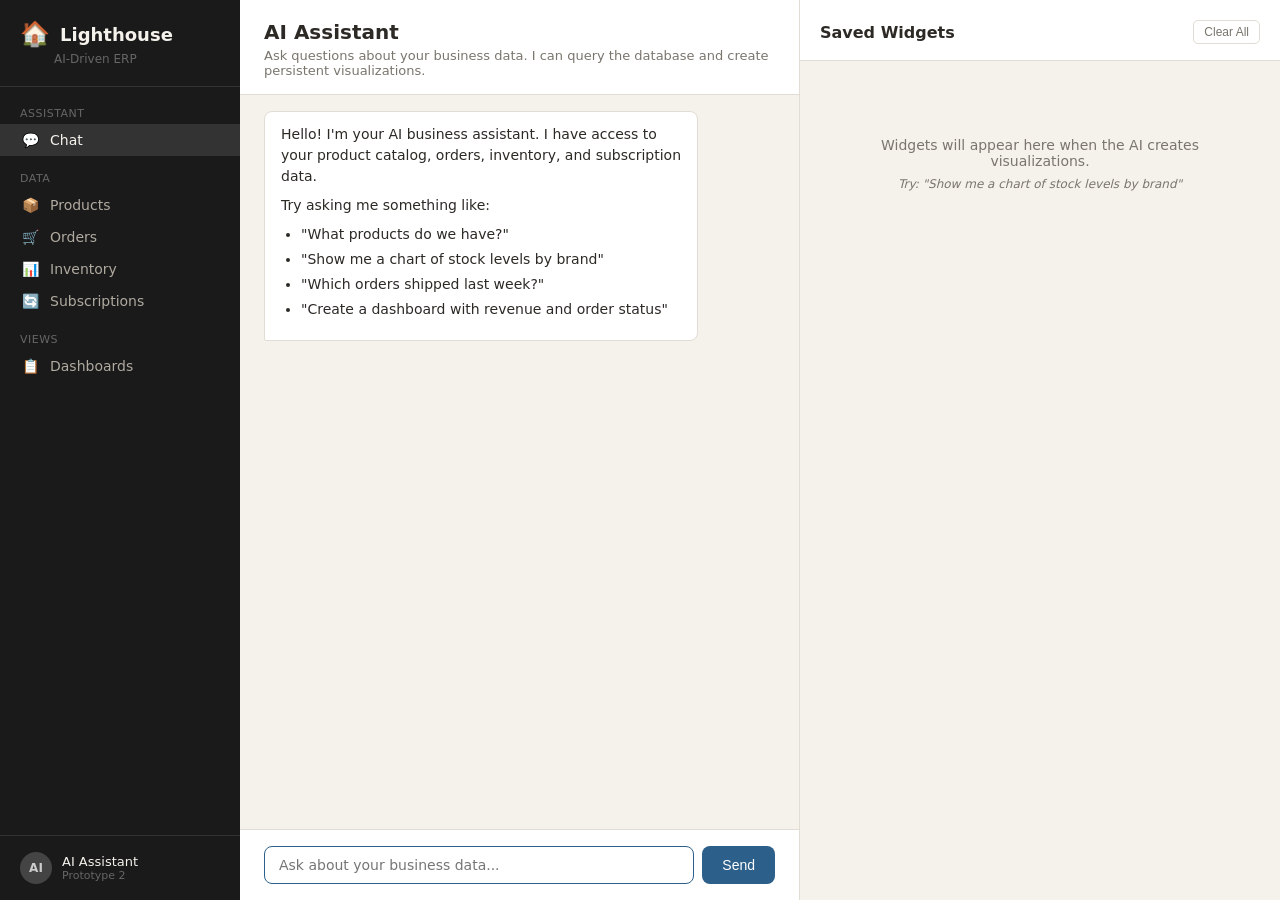
==== prototype-2/static/index.html @ 1d47408b "Add prototype-2: persistent widgets with markdown-as-artifact pattern The AI agent authors widget ma" ====
<!DOCTYPE html>
<html lang="en">
<head>
    <meta charset="UTF-8">
    <meta name="viewport" content="width=device-width, initial-scale=1.0">
    <title>Lighthouse ERP — AI Assistant</title>
    <link rel="stylesheet" href="app.css">
</head>
<body>
    <div class="layout">
        <aside class="sidebar">
            <div class="sidebar-header">
                <div class="logo">
                    <span class="logo-icon">🏠</span>
                    <span class="logo-text">Lighthouse</span>
                </div>
                <div class="logo-subtitle">AI-Driven ERP</div>
            </div>
            <nav class="sidebar-nav">
                <div class="nav-section">
                    <div class="nav-label">Assistant</div>
                    <a class="nav-item active" href="#">
                        <span class="nav-icon">💬</span>
                        Chat
                    </a>
                </div>
                <div class="nav-section">
                    <div class="nav-label">Data</div>
                    <a class="nav-item" href="#" onclick="askAbout('Give me an overview of our product catalog')">
                        <span class="nav-icon">📦</span>
                        Products
                    </a>
                    <a class="nav-item" href="#" onclick="askAbout('Show me recent orders')">
                        <span class="nav-icon">🛒</span>
                        Orders
                    </a>
                    <a class="nav-item" href="#" onclick="askAbout('Show me inventory levels with stock alerts')">
                        <span class="nav-icon">📊</span>
                        Inventory
                    </a>
                    <a class="nav-item" href="#" onclick="askAbout('Show me subscription status overview')">
                        <span class="nav-icon">🔄</span>
                        Subscriptions
                    </a>
                </div>
                <div class="nav-section">
                    <div class="nav-label">Views</div>
                    <a class="nav-item" href="#" onclick="askAbout('Create a dashboard with key business metrics')">
                        <span class="nav-icon">📋</span>
                        Dashboards
                    </a>
                </div>
            </nav>
            <div class="sidebar-footer">
                <div class="sidebar-avatar">AI</div>
                <div>
                    <div class="sidebar-user">AI Assistant</div>
                    <div class="sidebar-role">Prototype 2</div>
                </div>
            </div>
        </aside>

        <main class="main">
            <div class="chat-panel">
                <div class="chat-header">
                    <h1>AI Assistant</h1>
                    <p>Ask questions about your business data. I can query the database and create persistent visualizations.</p>
                </div>
                <div class="chat-messages" id="chatMessages">
                    <div class="message assistant">
                        <div class="message-content">
                            <p>Hello! I'm your AI business assistant. I have access to your product catalog, orders, inventory, and subscription data.</p>
                            <p>Try asking me something like:</p>
                            <ul>
                                <li>"What products do we have?"</li>
                                <li>"Show me a chart of stock levels by brand"</li>
                                <li>"Which orders shipped last week?"</li>
                                <li>"Create a dashboard with revenue and order status"</li>
                            </ul>
                        </div>
                    </div>
                </div>
                <div class="chat-input-area">
                    <form id="chatForm" onsubmit="sendMessage(event)">
                        <div class="input-row">
                            <input type="text" id="chatInput" placeholder="Ask about your business data..." autocomplete="off">
                            <button type="submit" id="sendBtn">Send</button>
                        </div>
                    </form>
                </div>
            </div>

            <div class="widget-panel" id="widgetPanel">
                <div class="widget-header">
                    <h2>Saved Widgets</h2>
                    <button class="clear-widgets" onclick="clearWidgets()">Clear All</button>
                </div>
                <div class="widget-area" id="widgetArea">
                    <div class="widget-placeholder">
                        <p>Widgets will appear here when the AI creates visualizations.</p>
                        <p class="hint">Try: "Show me a chart of stock levels by brand"</p>
                    </div>
                </div>
            </div>
        </main>
    </div>
    <script src="app.js"></script>
</body>
</html>
---- prototype-2/static/app.css ----
/* Design tokens from Lighthouse ERP mockup */
:root {
    --bg: #F5F2EC;
    --bg-card: #FFFFFF;
    --bg-sidebar: #1A1A1A;
    --bg-sidebar-hover: #2A2A2A;
    --bg-sidebar-active: #333;

    --text: #2D2A26;
    --text-secondary: #7A756D;
    --text-sidebar: #B0AAA0;
    --text-sidebar-active: #F5F2EC;

    --border: #E2DDD4;
    --border-light: #EDEAE4;

    --accent-lt: #B8860B;
    --accent-lt-bg: #FBF5E6;
    --accent-lp: #2C5F8A;
    --accent-lp-bg: #E8F0F7;

    --success: #4A7C59;
    --success-bg: #EDF5EF;
    --warning: #C4860C;
    --warning-bg: #FDF5E6;
    --danger: #B44040;
    --danger-bg: #FBEFEF;
    --info: #5B7FA6;
    --info-bg: #EEF3F8;

    --radius: 8px;
    --radius-sm: 5px;
    --shadow: 0 1px 3px rgba(0,0,0,0.06), 0 1px 2px rgba(0,0,0,0.04);
    --shadow-lg: 0 4px 12px rgba(0,0,0,0.08);

    --sidebar-w: 240px;

    --font-body: 'Segoe UI', system-ui, -apple-system, sans-serif;
    --font-mono: 'SF Mono', 'Cascadia Code', 'Consolas', monospace;
}

* {
    margin: 0;
    padding: 0;
    box-sizing: border-box;
}

html {
    font-size: 15px;
}

body {
    font-family: var(--font-body);
    color: var(--text);
    background: var(--bg);
    height: 100vh;
    overflow: hidden;
}

/* Layout */
.layout {
    display: flex;
    height: 100vh;
}

/* Sidebar */
.sidebar {
    width: var(--sidebar-w);
    background: var(--bg-sidebar);
    display: flex;
    flex-direction: column;
    flex-shrink: 0;
}

.sidebar-header {
    padding: 20px;
    border-bottom: 1px solid #333;
}

.logo {
    display: flex;
    align-items: center;
    gap: 10px;
}

.logo-icon {
    font-size: 24px;
}

.logo-text {
    font-size: 18px;
    font-weight: 700;
    color: var(--text-sidebar-active);
}

.logo-subtitle {
    color: #666;
    font-size: 12px;
    margin-top: 4px;
    padding-left: 34px;
}

.sidebar-nav {
    flex: 1;
    padding: 12px 0;
    overflow-y: auto;
}

.nav-section {
    margin-bottom: 8px;
}

.nav-label {
    padding: 8px 20px 4px;
    font-size: 11px;
    text-transform: uppercase;
    letter-spacing: 0.5px;
    color: #666;
}

.nav-item {
    display: flex;
    align-items: center;
    gap: 10px;
    padding: 8px 20px;
    color: var(--text-sidebar);
    text-decoration: none;
    font-size: 14px;
    cursor: pointer;
    transition: background 0.15s;
}

.nav-item:hover {
    background: var(--bg-sidebar-hover);
}

.nav-item.active {
    background: var(--bg-sidebar-active);
    color: var(--text-sidebar-active);
}

.nav-icon {
    width: 20px;
    text-align: center;
}

.sidebar-footer {
    padding: 16px 20px;
    border-top: 1px solid #333;
    display: flex;
    align-items: center;
    gap: 10px;
}

.sidebar-avatar {
    width: 32px;
    height: 32px;
    border-radius: 50%;
    background: #444;
    color: #ccc;
    display: flex;
    align-items: center;
    justify-content: center;
    font-size: 12px;
    font-weight: 600;
}

.sidebar-user {
    color: var(--text-sidebar-active);
    font-size: 13px;
    font-weight: 500;
}

.sidebar-role {
    color: #666;
    font-size: 11px;
}

/* Main area */
.main {
    flex: 1;
    display: flex;
    min-width: 0;
    overflow: hidden;
}

/* Chat panel */
.chat-panel {
    flex: 1;
    display: flex;
    flex-direction: column;
    min-width: 400px;
    border-right: 1px solid var(--border);
}

.chat-header {
    padding: 20px 24px 16px;
    border-bottom: 1px solid var(--border);
    background: var(--bg-card);
}

.chat-header h1 {
    font-size: 20px;
    font-weight: 600;
    margin-bottom: 4px;
}

.chat-header p {
    font-size: 13px;
    color: var(--text-secondary);
}

.chat-messages {
    flex: 1;
    overflow-y: auto;
    padding: 16px 24px;
    display: flex;
    flex-direction: column;
    gap: 16px;
}

.message {
    display: flex;
    flex-direction: column;
    max-width: 85%;
}

.message.user {
    align-self: flex-end;
}

.message.assistant {
    align-self: flex-start;
}

.message-content {
    padding: 12px 16px;
    border-radius: var(--radius);
    font-size: 14px;
    line-height: 1.5;
}

.message.user .message-content {
    background: var(--accent-lp);
    color: white;
    border-bottom-right-radius: 2px;
}

.message.assistant .message-content {
    background: var(--bg-card);
    border: 1px solid var(--border);
    border-bottom-left-radius: 2px;
}

.message-content p {
    margin-bottom: 8px;
}

.message-content p:last-child {
    margin-bottom: 0;
}

.message-content ul {
    margin: 8px 0;
    padding-left: 20px;
}

.message-content li {
    margin-bottom: 4px;
}

.message-content code {
    font-family: var(--font-mono);
    font-size: 12px;
    background: rgba(0,0,0,0.06);
    padding: 2px 5px;
    border-radius: 3px;
}

.message-content pre {
    background: #1a1a1a;
    color: #e0e0e0;
    padding: 12px;
    border-radius: var(--radius-sm);
    overflow-x: auto;
    margin: 8px 0;
    font-family: var(--font-mono);
    font-size: 12px;
    line-height: 1.4;
}

/* Tool use display */
.tool-use {
    margin: 8px 0;
    border: 1px solid var(--border-light);
    border-radius: var(--radius-sm);
    overflow: hidden;
}

.tool-use-header {
    display: flex;
    align-items: center;
    gap: 6px;
    padding: 6px 10px;
    background: var(--info-bg);
    font-size: 12px;
    font-weight: 500;
    color: var(--info);
    cursor: pointer;
}

.tool-use-body {
    padding: 8px 10px;
    font-family: var(--font-mono);
    font-size: 11px;
    background: #fafafa;
    max-height: 200px;
    overflow-y: auto;
    display: none;
    white-space: pre-wrap;
    word-break: break-all;
}

.tool-use-body.open {
    display: block;
}

.tool-result-error {
    background: var(--danger-bg) !important;
}

.tool-result-error .tool-use-header {
    background: var(--danger-bg);
    color: var(--danger);
}

/* SQL result body inside tool-use expander */
.sql-result-body {
    padding: 0 !important;
    max-height: 400px !important;
    white-space: normal !important;
    word-break: normal !important;
}

.sql-result-body.open {
    display: block;
}

.sql-result-query {
    padding: 10px 12px;
    font-family: var(--font-mono);
    font-size: 12px;
    line-height: 1.5;
    background: #1e1e2e;
    color: #cdd6f4;
    white-space: pre-wrap;
    word-break: break-all;
    overflow-x: auto;
}

.sql-keyword {
    color: #89b4fa;
    font-weight: 600;
}

.sql-string {
    color: #a6e3a1;
}

.sql-result-table-wrapper {
    overflow-x: auto;
}

.sql-result-table {
    width: 100%;
    border-collapse: collapse;
    font-size: 12px;
}

.sql-result-table th {
    padding: 6px 10px;
    text-align: left;
    font-weight: 600;
    color: var(--text-secondary);
    background: #f8f7f5;
    border-bottom: 2px solid var(--border);
    white-space: nowrap;
}

.sql-result-table td {
    padding: 5px 10px;
    border-bottom: 1px solid var(--border-light);
    white-space: nowrap;
}

.sql-result-table tr:last-child td {
    border-bottom: none;
}

.sql-result-table tr:hover td {
    background: #faf9f7;
}

.sql-result-info {
    padding: 4px 10px;
    font-size: 11px;
    color: var(--text-secondary);
    background: #f8f7f5;
    border-top: 1px solid var(--border-light);
}

/* Dashboard link in chat */
.dashboard-link {
    margin: 8px 0;
    padding: 10px 14px;
    background: var(--accent-lp-bg);
    border: 1px solid var(--accent-lp);
    border-radius: var(--radius-sm);
}

.dashboard-link a {
    color: var(--accent-lp);
    text-decoration: none;
    font-weight: 500;
    font-size: 14px;
}

.dashboard-link a:hover {
    text-decoration: underline;
}

/* Loading indicator */
.message.loading .message-content {
    display: flex;
    align-items: center;
    gap: 8px;
}

.loading-dots {
    display: flex;
    gap: 4px;
}

.loading-dots span {
    width: 6px;
    height: 6px;
    border-radius: 50%;
    background: var(--text-secondary);
    animation: blink 1.4s infinite both;
}

.loading-dots span:nth-child(2) { animation-delay: 0.2s; }
.loading-dots span:nth-child(3) { animation-delay: 0.4s; }

@keyframes blink {
    0%, 80%, 100% { opacity: 0.3; }
    40% { opacity: 1; }
}

/* Chat input */
.chat-input-area {
    padding: 16px 24px;
    border-top: 1px solid var(--border);
    background: var(--bg-card);
}

.input-row {
    display: flex;
    gap: 8px;
}

#chatInput {
    flex: 1;
    padding: 10px 14px;
    border: 1px solid var(--border);
    border-radius: var(--radius);
    font-size: 14px;
    font-family: var(--font-body);
    outline: none;
    transition: border-color 0.15s;
}

#chatInput:focus {
    border-color: var(--accent-lp);
}

#sendBtn {
    padding: 10px 20px;
    background: var(--accent-lp);
    color: white;
    border: none;
    border-radius: var(--radius);
    font-size: 14px;
    font-weight: 500;
    cursor: pointer;
    transition: background 0.15s;
}

#sendBtn:hover {
    background: #245273;
}

#sendBtn:disabled {
    opacity: 0.5;
    cursor: not-allowed;
}

/* Widget panel */
.widget-panel {
    width: 480px;
    flex-shrink: 0;
    display: flex;
    flex-direction: column;
    background: var(--bg);
}

.widget-header {
    padding: 20px 20px 16px;
    display: flex;
    align-items: center;
    justify-content: space-between;
    border-bottom: 1px solid var(--border);
    background: var(--bg-card);
}

.widget-header h2 {
    font-size: 16px;
    font-weight: 600;
}

.clear-widgets {
    padding: 4px 10px;
    font-size: 12px;
    background: none;
    border: 1px solid var(--border);
    border-radius: var(--radius-sm);
    color: var(--text-secondary);
    cursor: pointer;
}

.clear-widgets:hover {
    background: var(--danger-bg);
    color: var(--danger);
    border-color: var(--danger);
}

.widget-area {
    flex: 1;
    overflow-y: auto;
    padding: 16px;
    display: flex;
    flex-direction: column;
    gap: 16px;
}

.widget-placeholder {
    text-align: center;
    padding: 60px 20px;
    color: var(--text-secondary);
    font-size: 14px;
}

.widget-placeholder .hint {
    margin-top: 8px;
    font-size: 12px;
    font-style: italic;
}

.widget-card {
    background: var(--bg-card);
    border: 1px solid var(--border);
    border-radius: var(--radius);
    box-shadow: var(--shadow);
    overflow: hidden;
}

.widget-card-header {
    padding: 10px 14px;
    font-size: 13px;
    font-weight: 600;
    border-bottom: 1px solid var(--border-light);
    display: flex;
    align-items: center;
    justify-content: space-between;
}

.widget-close {
    background: none;
    border: none;
    color: var(--text-secondary);
    cursor: pointer;
    font-size: 16px;
    padding: 0 4px;
}

.widget-close:hover {
    color: var(--danger);
}

.widget-card iframe {
    width: 100%;
    border: none;
    min-height: 300px;
}
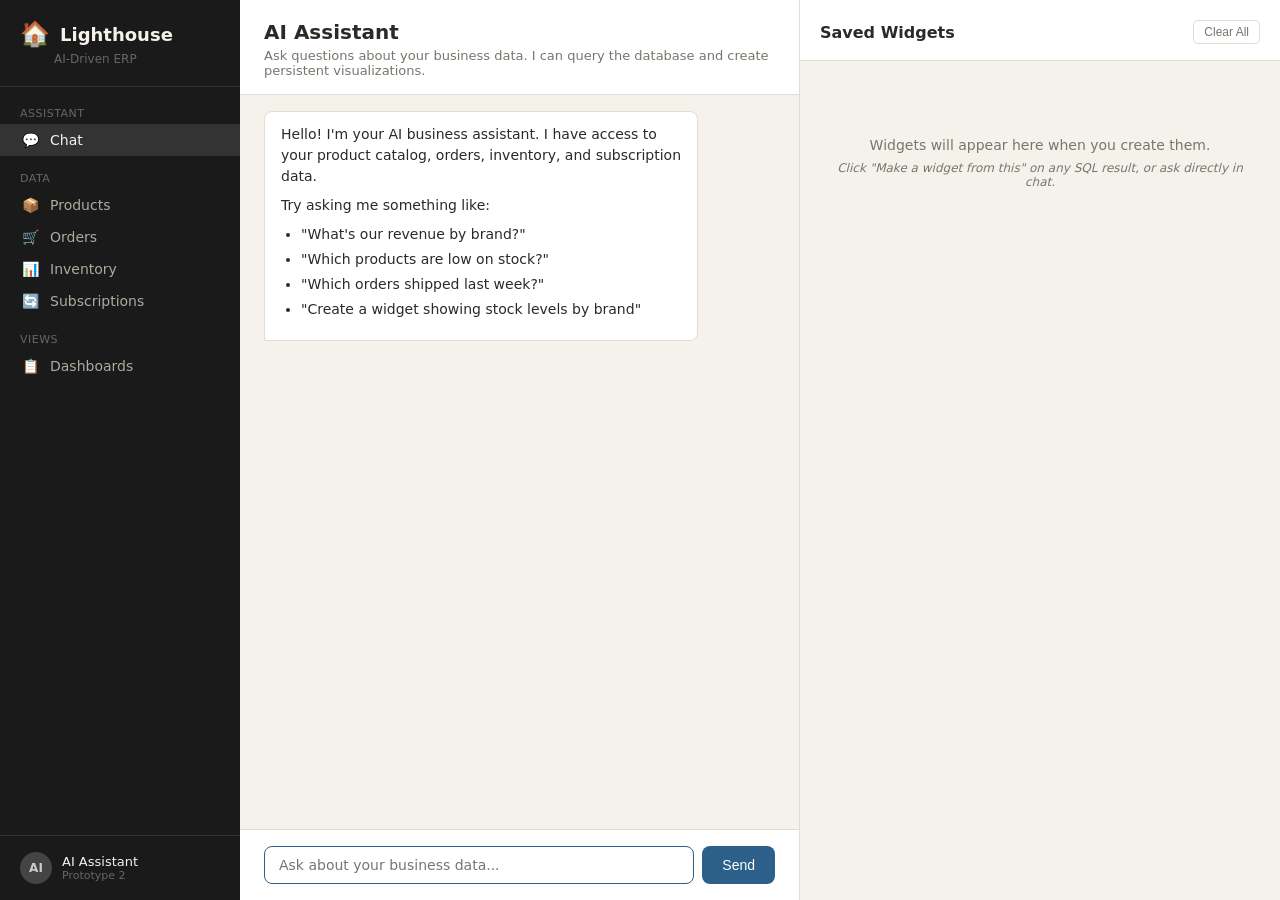
==== commit 5f9fa07e: "Add "Make a widget from this" button to SQL results in prototype-2 Adds a button below SQL query res" ====
--- a/prototype-2/static/index.html
+++ b/prototype-2/static/index.html
@@ -72,10 +72,10 @@
                             <p>Hello! I'm your AI business assistant. I have access to your product catalog, orders, inventory, and subscription data.</p>
                             <p>Try asking me something like:</p>
                             <ul>
-                                <li>"What products do we have?"</li>
-                                <li>"Show me a chart of stock levels by brand"</li>
+                                <li>"What's our revenue by brand?"</li>
+                                <li>"Which products are low on stock?"</li>
                                 <li>"Which orders shipped last week?"</li>
-                                <li>"Create a dashboard with revenue and order status"</li>
+                                <li>"Create a widget showing stock levels by brand"</li>
                             </ul>
                         </div>
                     </div>
@@ -97,8 +97,8 @@
                 </div>
                 <div class="widget-area" id="widgetArea">
                     <div class="widget-placeholder">
-                        <p>Widgets will appear here when the AI creates visualizations.</p>
-                        <p class="hint">Try: "Show me a chart of stock levels by brand"</p>
+                        <p>Widgets will appear here when you create them.</p>
+                        <p class="hint">Click "Make a widget from this" on any SQL result, or ask directly in chat.</p>
                     </div>
                 </div>
             </div>
--- a/prototype-2/static/app.css
+++ b/prototype-2/static/app.css
@@ -409,6 +409,38 @@
     border-top: 1px solid var(--border-light);
 }
 
+.sql-result-actions {
+    display: flex;
+    justify-content: flex-end;
+    padding: 6px 10px;
+    background: #f8f7f5;
+    border-top: 1px solid var(--border-light);
+}
+
+.make-widget-btn {
+    padding: 4px 12px;
+    font-size: 12px;
+    font-weight: 500;
+    color: var(--accent-lp);
+    background: none;
+    border: 1px solid var(--accent-lp);
+    border-radius: var(--radius-sm);
+    cursor: pointer;
+    transition: background 0.15s, color 0.15s;
+}
+
+.make-widget-btn:hover {
+    background: var(--accent-lp);
+    color: white;
+}
+
+.make-widget-btn:disabled {
+    color: var(--text-secondary);
+    border-color: var(--border);
+    background: none;
+    cursor: not-allowed;
+}
+
 /* Dashboard link in chat */
 .dashboard-link {
     margin: 8px 0;
